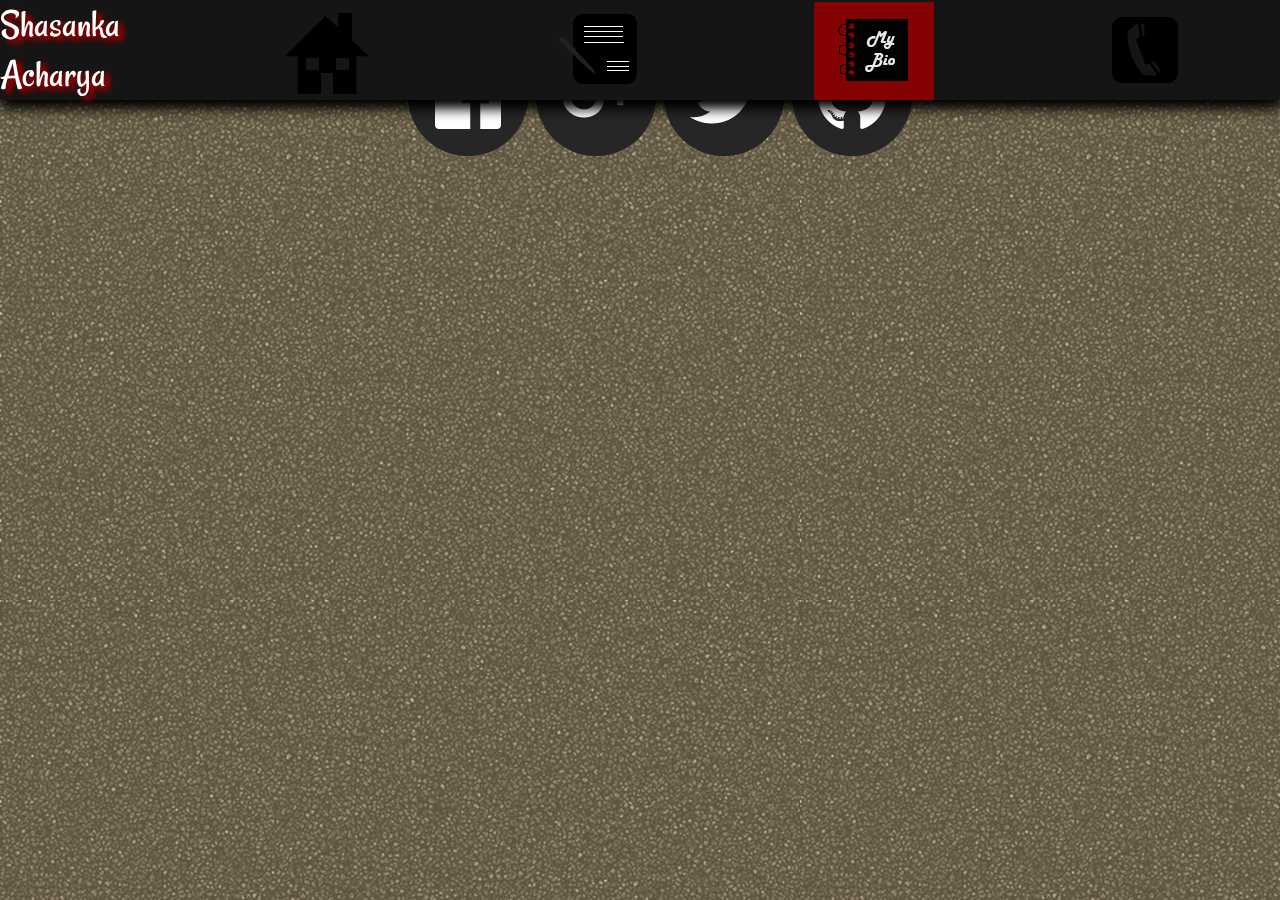
==== bio.html @ 2e4950f9 "Made many changes in the homepage and added 3 blank pages" ====
<!--  Student Name: Shasanka Acharya.
      Student Number:16418524  -->
<!DOCTYPE html>
<html>
  <head>
    <meta charset="utf-8">
    <link rel="stylesheet" type="text/css" href="css/index.css"> <!--An external css file "index.css" has been linked-->
    <link rel="stylesheet" type="text/css"
      href="https://fonts.googleapis.com/css?family=Rancho|Caveat|"> <!--This is used to link google api fonts "Rancho" and "Caveat"-->

    <title>Home Page</title>
  </head>

<!--The body structure of the web page starts from here-->
  <body>

    <!--This part is for the header of the page-->
    <header>
      <div class="name"><!--A div called "name" has been created for the logo of the page-->
      <a href="index.html">Shasanka Acharya
      </a>
    </div>
      <div class="navbar"><!--A div with a class "navbar" has been created to add a navigation bar in the web page-->
        <ul><!--The items in the navigation bar have been listed using the unorderd list tag-->
          <li><a href="index.html"><img src="images/home.png"></a></li>
          <li><a href="cv.html"><img src="images/cv.png"></a></li>
          <li><a class="navact" href="bio.html"><img src="images/bio.png"></a></li>
          <li><a href="contact.html"><img src="images/contact.png"></a></li>
        </ul>
      </div>
    </header> <!--The header part ends here-->

      
    <footer><!--This is the footer of the page-->
      <!--<div class="find">
        Find me on these sites!
      </div>-->
      <div class="social">
      <ul class="social">
        <li><a href=""><img src="images/Facebook.png"></li>
        <li><a href=""><img src="images/Google+.png"></li>
        <li><a href=""><img src="images/Twitter.png"></li>
        <li><a href=""><img src="images/Github.png"></li>
      </ul>
      </div>
    </footer>

  </body><!--The body strucutre of the web page ends here-->
</html><!--End of the html document-->
---- css/index.css ----
/**Student Name: Shasanka Acharya.
      Student Number:16418524 **/
/**The styling of the header portion of the page begins here**/
header{
  display: flex;
  flex-direction: row;
  justify-content: space-between;
  background-color: #161515;
  position:fixed;
  width: 100%;
  box-shadow: 1px 5px 14px black, 1px 5px 14px black;


}

.name a{
  text-decoration: none;
  color:white;
  transition: all 0.7s ease;
}
.name{
  background:#161515;
  font-family: 'Rancho', cursive;
  font-size: 2.5em;

}
.name:hover{
  color: #161515;
}
.name:hover a{

  text-shadow: 5px 2px 5px #920000,  5px 5px 5px #920000;

}
.navbar{
  padding:0%;
  width: 100%;
  height: auto;

}

.navbar ul{
  display: flex;
  flex-direction: row;
  justify-content:space-around;
  margin: 0;
  padding: 0;
  font-size: 0.625em;
  color: black;
  font-weight: bold;
  overflow: hidden;


}

.navbar ul li{

   list-style: none;
   height:100px; !important
   width:100px;  !important


}

.navbar ul li a{
  color: white;
  text-decoration: none;
  font-weight: bold;
  font-family: 'Rancho';
  font-size: 10.875em;
  padding: 12px 0;
  transition: all 0.38s ease;
  padding: 0px 10px;

}

.navbar li a.navact {
    background-color: #920000;
    color: white;
    opacity: 0.9;
    border: 100%;
}

.navbar li a:hover:not(.navact) {
    background-color: #920000;
}

/**The styling of the header portion of the page ends here**/

/**The body of the web page is styled below**/
body{
  margin:0;
  background-image: url("../images/web.jpg");
  height: auto;
  display: block;

}


.social{
  display: flex;
  flex-direction: row;
  justify-content: center;

}


.main{
  padding: 8% 0 0 0%;
  display: flex;
  flex-direction: row;
  justify-content: flex-start;
  height: auto;

}
.caption{
    padding: 0% 3%% 6% 40%;
    display: flex;
    flex-direction: column;
    justify-content: flex-start;

}
.hello{

  font-size: 9.375em;
  font-weight: bold;
  color: white;
  text-shadow: 3px 3px 10px black;
  font-family: 'Rancho';

}
.welcome{
  font-family: 'Caveat';
  font-size: 3.75em;
  font-weight: bold;
  color: white;
  text-shadow: 3px 3px 10px black;

  }

.more{
    background-color: #393a56;
    display:block;
    font-family: 'Rancho';
    font-size: 2.5em;
    margin: 20px;
    text-align: center;
    color: white;
    text-shadow: 7px 4px 13px black;
    box-shadow: 20px 20px 30px black;
  }
.info{
    display: flex;
    flex-direction: row;
    justify-content: space-between;


  }
.contact{
  background-color: #639a56;
  display:block;
  font-family: 'Rancho';
  font-size: 2.5em;
  margin: 20px;
  text-align: center;
  color: white;
  text-shadow: 7px 4px 13px black;
  box-shadow: 20px 20px 30px black;

}
.photo{
    padding: 2% 6% 0% 6%;
    border-radius: 50%;
    max-width: 360px;
    max-height: 360px;
    min-width: 350px;
    min-height: 350px;
    margin: 0;
}

/**The footer of the page is styled below**/
footer {
  position: inherit;
  right: 0;
  bottom: 0;
  left: 0;
  padding: 1rem;
  text-align: center;
}
footer ul li{
  list-style: none;
}
footer ul li a{
  text-decoration: none;
  display: flex;
  flex-direction: row;

}
.find{
  font-family: 'Caveat';
  font-size: 1.875em;
  background-color: pink;

}
.social{
  height: 10%;
}

/**This portion deals with making the web page responsive to different media screen sizes**/
@media (max-width:1080px) and (min-width:1001px){
  .photo{
    height:600px;
    width:800px;
    padding: 0S% 2% 6% 2%;

  }

}

@media (max-width: 1000px) and (min-width:660px){
  /**.main{
  display: flex;
  flex-direction: column;
  justify-content: flex-start;
}**/
  .photo{
    height:600px;
    width:800px;
    padding: 6% 2% 6% 2%;
    margin-top: 4%;
  }

}
@media (max-width: 659px) and (min-width:200px)
@media (max-width: 400px) and (min-width:200px){
  .photo{
    max-height:200px;
    max-width:200px;
    padding: 6% 2% 6% 2%;
    margin-top: 4%;
  }
}
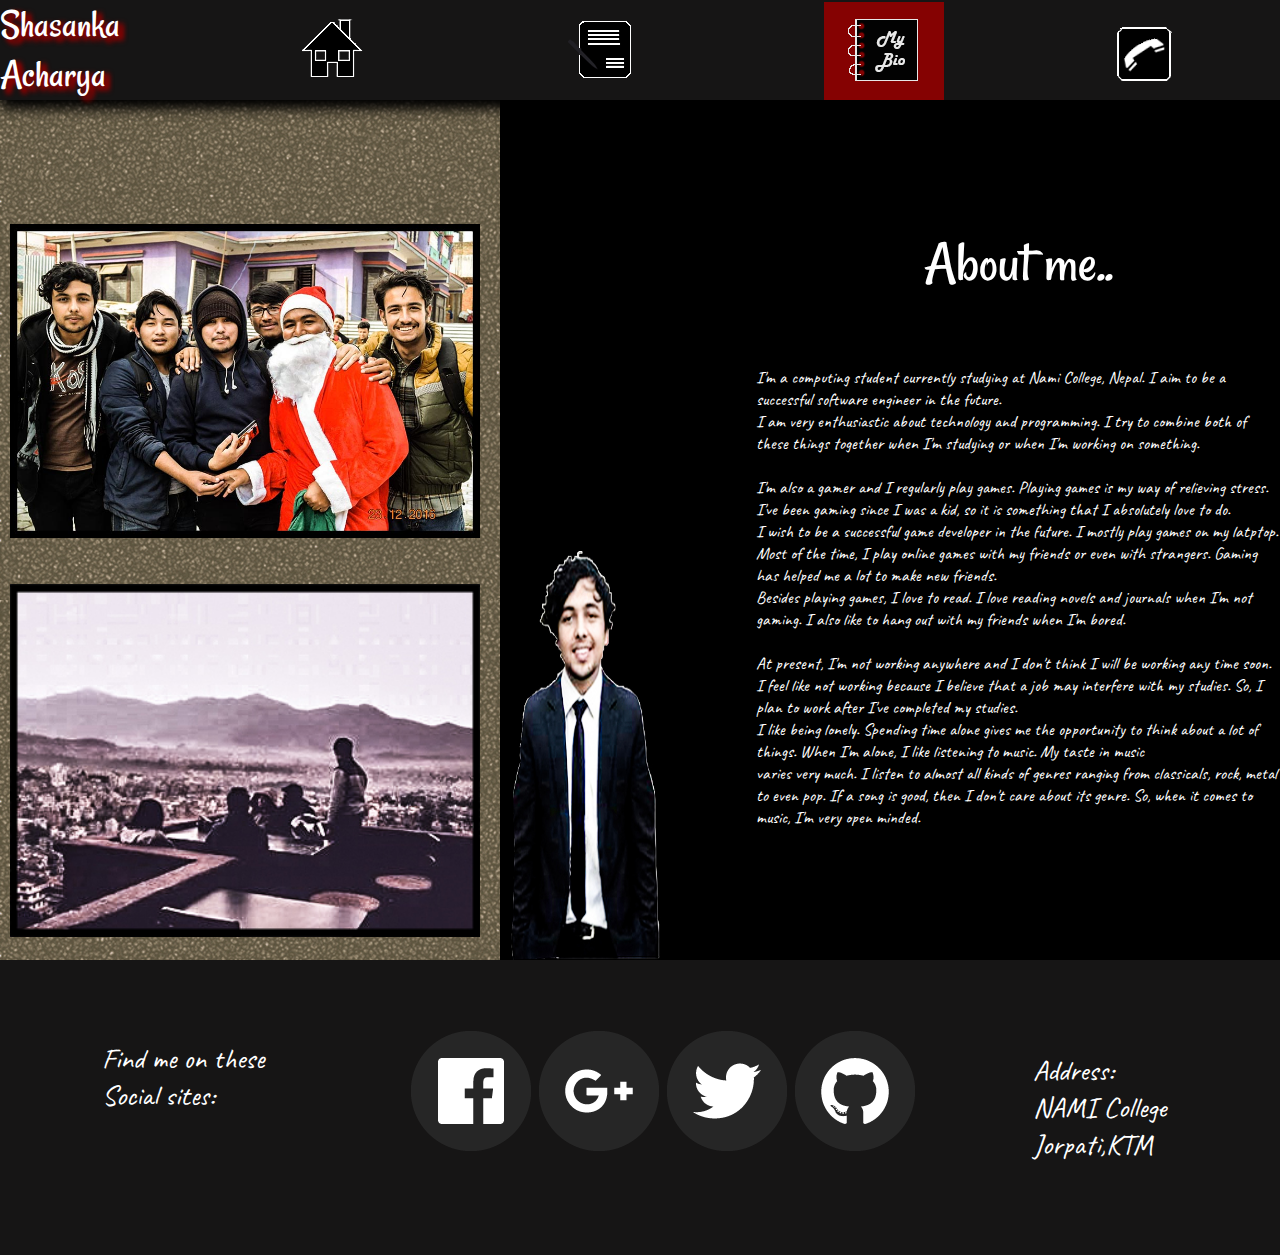
==== commit ece14eb1: "This is the complete version of all the pages" ====
--- a/bio.html
+++ b/bio.html
@@ -2,13 +2,12 @@
       Student Number:16418524  -->
 <!DOCTYPE html>
 <html>
-  <head>
+  <head><!--In the head portion, links for the external css and Google Api fonts will be written-->
     <meta charset="utf-8">
     <link rel="stylesheet" type="text/css" href="css/index.css"> <!--An external css file "index.css" has been linked-->
     <link rel="stylesheet" type="text/css"
       href="https://fonts.googleapis.com/css?family=Rancho|Caveat|"> <!--This is used to link google api fonts "Rancho" and "Caveat"-->
-
-    <title>Home Page</title>
+    <title>Bio</title><!--The title Bio has been given to the page-->
   </head>
 
 <!--The body structure of the web page starts from here-->
@@ -16,34 +15,51 @@
 
     <!--This part is for the header of the page-->
     <header>
-      <div class="name"><!--A div called "name" has been created for the logo of the page-->
+      <div class="saname"><!--A div called "saname" has been created for the logo of the page-->
       <a href="index.html">Shasanka Acharya
       </a>
     </div>
-      <div class="navbar"><!--A div with a class "navbar" has been created to add a navigation bar in the web page-->
-        <ul><!--The items in the navigation bar have been listed using the unorderd list tag-->
-          <li><a href="index.html"><img src="images/home.png"></a></li>
-          <li><a href="cv.html"><img src="images/cv.png"></a></li>
-          <li><a class="navact" href="bio.html"><img src="images/bio.png"></a></li>
-          <li><a href="contact.html"><img src="images/contact.png"></a></li>
-        </ul>
+    <div class="snavbar"><!--A div with a class "snavbar" has been created to add a navigation bar in the web page-->
+      <ul><!--The items in the navigation bar have been listed using the unorderd list tag-->
+        <li><a href="index.html"><img src="images/home.png" alt="Home" ></a></li>
+        <li><a href="cv.html"><img src="images/cv.png" alt="CV"></a></li>
+        <li><a class="snavact" href="bio.html"><img src="images/bio.png" alt="Bio"></a></li>
+        <li><a href="contact.html"><img src="images/contact.png" alt="Contact"></a></li>
+      </ul>
+    </div>
+  </header> <!--The header part ends here-->
+
+    <div class="bcont">
+      <div class="biopic">
+        <img class="bpic1" src="images/bpic1.jpg" alt="Me and my friends"><img class="bpic2" src="images/bpic2.jpg" alt="Me with my friends">
       </div>
-    </header> <!--The header part ends here-->
+      <div class="passage">
+        <div class="passagehead">
+          About me..<br>
+        </div>
+        <div class="pbody"><br><br><br>I'm a computing student currently studying  at Nami College, Nepal. I aim to be a successful software engineer in the future. <br>
+        I am very enthusiastic about technology and programming. I try to combine both of these things together when I'm studying or when I'm working on something. <br>
+        <br>I'm also a gamer and I regularly play games. Playing games is my way of relieving stress. I've been gaming since I was a kid, so it is something that I absolutely love to do.<br> I wish to be a successful game developer in the future.
+        I mostly play games on my latptop. Most of the time, I play online games with my friends or even with strangers. Gaming has helped me a lot to make new friends. <br>
+      Besides playing games, I love to read. I love reading novels and journals when I'm not gaming. I also like to hang out with my friends when I'm bored.<br>
+    <br>At present, I'm not working anywhere and I don't think I will be working any time soon. I feel like not working because I believe that a job may interfere with my studies. So, I plan to work
+  after I've completed my studies.<br>I like being lonely. Spending time alone gives me the opportunity to think about a lot of things. When I'm alone, I like listening to music. My taste in music<br>
+varies very much. I listen to almost all kinds of genres ranging from classicals, rock, metal to even pop. If a song is good, then I don't care about its genre. So, when it comes to music, I'm very open minded.<br><br><br><br><br><br><br></div>
+      </div>
+    </div>
 
-      
-    <footer><!--This is the footer of the page-->
-      <!--<div class="find">
-        Find me on these sites!
-      </div>-->
-      <div class="social">
-      <ul class="social">
-        <li><a href=""><img src="images/Facebook.png"></li>
-        <li><a href=""><img src="images/Google+.png"></li>
-        <li><a href=""><img src="images/Twitter.png"></li>
-        <li><a href=""><img src="images/Github.png"></li>
-      </ul>
-      </div>
-    </footer>
+    <footer><!--This part is for the footer of the page-->
+
+        <div class="sasocial"><p>Find me on these<br>Social sites:<!--This div called "sasocial" has been created to add links to my social sites-->
+          <ul>
+            <li><a href="https://www.facebook.com/Thefinekiller"><img src="images/Facebook.png" alt="facebook"></a></li>
+            <li><a href="https://plus.google.com/u/0/108027686479815039307"><img src="images/Google+.png" alt="google+"></a></li>
+            <li><a href="https://twitter.com/layne_sta"><img src="images/Twitter.png" alt="twitter"></a></li>
+            <li><a href="https://github.com/SawZank/"><img src="images/Github.png"alt="github"></a></li>
+          </ul>
+          <div class="socmn"><p>Address:<br>NAMI College<br>Jorpati,KTM</div>
+        </div>
+      </footer><!--The footer of the page ends here-->
 
   </body><!--The body strucutre of the web page ends here-->
 </html><!--End of the html document-->
--- a/css/index.css
+++ b/css/index.css
@@ -6,40 +6,49 @@
   flex-direction: row;
   justify-content: space-between;
   background-color: #161515;
-  position:fixed;
+  position:sticky;
   width: 100%;
   box-shadow: 1px 5px 14px black, 1px 5px 14px black;
-
-
-}
-
-.name a{
+  margin:0;
+  padding: 0;
+
+}
+.indcont{/**the styling of the header for the index page only is done here**/
+  display: flex;
+  flex-direction: row;
+  justify-content: space-between;
+  background-color: #161515;
+  position: sticky;
+  width: 100%;
+  box-shadow: 1px 5px 14px black, 1px 5px 14px black;
+}
+
+.saname a{
   text-decoration: none;
   color:white;
   transition: all 0.7s ease;
 }
-.name{
+.saname{
   background:#161515;
   font-family: 'Rancho', cursive;
   font-size: 2.5em;
 
 }
-.name:hover{
+.saname:hover{
   color: #161515;
 }
-.name:hover a{
+.saname:hover a{
 
   text-shadow: 5px 2px 5px #920000,  5px 5px 5px #920000;
 
 }
-.navbar{
+.snavbar{
   padding:0%;
   width: 100%;
   height: auto;
-
-}
-
-.navbar ul{
+}
+
+.snavbar ul{
   display: flex;
   flex-direction: row;
   justify-content:space-around;
@@ -49,194 +58,814 @@
   color: black;
   font-weight: bold;
   overflow: hidden;
-
-
-}
-
-.navbar ul li{
-
+}
+
+.snavbar ul li{
    list-style: none;
-   height:100px; !important
-   width:100px;  !important
-
-
-}
-
-.navbar ul li a{
+   height:100px;
+   width:100px;
+}
+
+.snavbar ul li a{
   color: white;
   text-decoration: none;
   font-weight: bold;
   font-family: 'Rancho';
   font-size: 10.875em;
-  padding: 12px 0;
   transition: all 0.38s ease;
   padding: 0px 10px;
-
-}
-
-.navbar li a.navact {
-    background-color: #920000;
-    color: white;
-    opacity: 0.9;
-    border: 100%;
-}
-
-.navbar li a:hover:not(.navact) {
-    background-color: #920000;
+}
+
+.snavbar li a.snavact {
+  background-color: #920000;
+  color: white;
+  opacity: 0.9;
+  border: 100%;
+}
+
+.snavbar li a:hover:not(.snavact) {
+  background-color: #920000;
 }
 
 /**The styling of the header portion of the page ends here**/
 
 /**The body of the web page is styled below**/
 body{
-  margin:0;
+  box-sizing: border-box;
+  margin: 0;
+  padding: 0;
   background-image: url("../images/web.jpg");
   height: auto;
   display: block;
-
-}
-
-
-.social{
-  display: flex;
-  flex-direction: row;
-  justify-content: center;
-
-}
-
-
-.main{
-  padding: 8% 0 0 0%;
-  display: flex;
-  flex-direction: row;
-  justify-content: flex-start;
-  height: auto;
-
-}
-.caption{
-    padding: 0% 3%% 6% 40%;
-    display: flex;
-    flex-direction: column;
-    justify-content: flex-start;
-
-}
-.hello{
-
-  font-size: 9.375em;
-  font-weight: bold;
-  color: white;
-  text-shadow: 3px 3px 10px black;
-  font-family: 'Rancho';
-
-}
-.welcome{
-  font-family: 'Caveat';
-  font-size: 3.75em;
-  font-weight: bold;
-  color: white;
-  text-shadow: 3px 3px 10px black;
-
-  }
-
-.more{
-    background-color: #393a56;
+  width:100%;
+
+}
+/**This portion is for the body of the home/index page**/
+  .samain{
+      padding: 2% 0 0 0%;
+      display: flex;
+      flex-direction: row;
+      justify-content: flex-start;
+      margin-bottom: 5%;
+      height: 100%;
+    }
+  .caption{
+      padding: 6% 0 6% 0%;
+      display: flex;
+      flex-direction: column;
+      justify-content: flex-start;
+      margin: 0;
+  }
+  .hihello{
+      font-size: 9.375em;
+      font-weight: bold;
+      color: white;
+      text-shadow: 8px 6px 8px black;
+      font-family: 'Rancho';
+      margin-left: 50px;
+  }
+
+  .sawelc{
+      font-family: 'Caveat';
+      font-size: 3.75em;
+      font-weight: bold;
+      color: white;
+      text-shadow: 5px 3px 4px black;
+
+  }
+
+  .info{
+      display: flex;
+      flex-direction: row;
+      justify-content: space-around;
+      height: auto;
+      text-align: center;
+  }
+
+  .wmore{
+      background-color: #393a56;
+      display:block;
+      font-family: 'Rancho';
+      font-size: 2.5em;
+
+      text-align: center;
+      color: white;
+      text-shadow: 7px 4px 13px black;
+      box-shadow: 20px 20px 30px black;
+      text-align: center;
+      height: auto;
+      margin:2%;
+
+  }
+
+  .wview{
+    background-color: #639a56;
     display:block;
     font-family: 'Rancho';
     font-size: 2.5em;
-    margin: 20px;
+    heigh:auto;
     text-align: center;
     color: white;
     text-shadow: 7px 4px 13px black;
     box-shadow: 20px 20px 30px black;
-  }
-.info{
+    padding:8px;
+    margin: 2%;
+  }
+
+  .saphoto{
+
+    margin-right:6%;
+    margin-left: 2%;
+    margin-top:3%;
+    overflow: hidden;
+
+    transition: all 0.45s;
+    min-width: 365px;
+  }
+  .saphoto img{
+    max-width: 100%;
+    margin-right: 20px;
+    width: 360px;
+    height: 360px;
+    border: 2px solid black;
+    border-radius: 50%;
+    max-width: 360px;
+    max-height: 360px;
+
+  }
+  .saphoto:hover{
+    transform: scale(1.08);
+  }
+/**The styling section of the home/index page ends here**/
+
+/**The styling of the Contact page begins here**/
+  form{
+    height: auto;
+    margin:0 auto;
+    padding:15%;
+    font-family: 'Catamaran';
+    font-size: 1.6em;
+  }
+  legend{
+    font-family:tahoma;
+    color: #f7fbf2;
+    padding:10px;
+  }
+  fieldset{
+    border: 4px solid;
+    border-radius: 25px;
+    background: #f7fbf2;
+    width: 100%;
+  }
+  label{
+    font-family:'Catamaran';
+  }
+  .inname{
+    height:30px;
+    width: 50%;
+  }
+  .formcont{
+    text-align: center;
+    margin: 0 auto;
+  }
+
+/**The styling of the contact page ends here.**/
+
+/**The styling of the CV page begins here**/
+  .cvcont{
+      height: auto;
+      display: flex;
+      flex-direction: column;
+      justify-content: space-between;
+
+
+  }
+  .cvhead{
+    padding-top:10%;
+    padding-left: 2%;
+    font-size: 1.2em;
+    color: white;
+    text-align: left;
+    text-shadow: 4px 4px 4px black;
+    font-family: 'Rancho';
+
+
+  }
+  .cvedu ul p{
+    color:white;
+    font-size: 1.1em;
+    text-shadow: 4px 4px 4px black;
+    font-weight: bold;
+    font-family: 'Catamaran';
+  }
+
+  .cvedu ul li{
+  text-shadow: 4px 4px 4px black;
+  color:white;
+  font-family: 'Catamaran';
+  }
+
+  .sacoursework ul p{
+    text-shadow: 4px 4px 4px black;
+    color:white;
+    font-weight: bold;
+    font-family: 'Catamaran';
+
+  }.sacoursework ul li{
+    text-shadow: 4px 4px 4px black;
+    color:white;
+    font-family: 'Catamaran';
+  }
+
+  .cvskills ul p{
+    text-shadow: 4px 4px 4px black;
+    color:white;
+    font-weight: bold;
+    font-family: 'Catamaran';
+  }
+
+  .cvskills ul li{
+    text-shadow: 4px 4px 4px black;
+    color:white;
+    font-family: 'Catamaran';
+  }
+  /**The styling of the CV portion of the page ends here**/
+
+  /**The styling of the Bio page begins here**/
+  .bcont{
     display: flex;
     flex-direction: row;
     justify-content: space-between;
 
-
-  }
-.contact{
-  background-color: #639a56;
-  display:block;
-  font-family: 'Rancho';
-  font-size: 2.5em;
-  margin: 20px;
-  text-align: center;
-  color: white;
-  text-shadow: 7px 4px 13px black;
-  box-shadow: 20px 20px 30px black;
-
-}
-.photo{
-    padding: 2% 6% 0% 6%;
-    border-radius: 50%;
-    max-width: 360px;
-    max-height: 360px;
-    min-width: 350px;
-    min-height: 350px;
+  }
+  .passage{
+    display: block;
+    background-image: url("../images/aboutback.jpg");
+    padding:10% 0 0 20%;
+    border-color: black;
+    color:white;
+    background-repeat: round;
+    font-size: 0.9em;
+    width: auto;
+
+  }
+
+  .passagehead{
+    font-size: 4em;
+    text-align: center;
+    font-family: 'Rancho';
+    color:white;
+  }
+  .pbody{
+    font-family: 'Caveat';
+    font-size: 1.2em;
+  }
+  .bpic1{
+    max-width: 500px;
+    max-height: 400px;
+    padding:10% 4% 0 2%;
     margin: 0;
-}
+  }
+
+  .bpic2{
+    max-width: 500px;
+    max-height: 400px;
+    padding:0 4% 0 2%;
+  }
+
+  .biopic{
+    display: flex;
+    flex-direction: column;
+    justify-content: space-around;
+    margin:0;
+    margin-top: 4%;
+    width: 80%;
+  }
+  /**The styling of the Bio page ends here.**/
+
+/**The styling of the body portion of the pages ends here**/
+
 
 /**The footer of the page is styled below**/
 footer {
-  position: inherit;
-  right: 0;
-  bottom: 0;
-  left: 0;
-  padding: 1rem;
-  text-align: center;
+  position:sticky;
+  height:auto;
+  background-color: #161515;
+  margin:auto;
+  width: 100%;
+}
+footer p{
+  color:white;
+  font-family: 'caveat';
+
 }
 footer ul li{
   list-style: none;
+
 }
 footer ul li a{
   text-decoration: none;
   display: flex;
   flex-direction: row;
 
-}
-.find{
-  font-family: 'Caveat';
-  font-size: 1.875em;
-  background-color: pink;
-
-}
-.social{
+
+}
+.sasocial p{
+  font-size:1.8em;
+}
+
+.sasocial ul{
+  display: flex;
+  flex-direction: row;
   height: 10%;
-}
+  justify-content: center;
+
+}
+.socmn{
+  color:white;
+  font-family:'caveat';
+  padding:1%;
+
+}
+.sasocial{
+  display: flex;
+  flex-direction: row;
+  justify-content:space-around;
+  padding:4%;
+
+
+}
+
+/**The styling of the footer portion ends here**/
 
 /**This portion deals with making the web page responsive to different media screen sizes**/
-@media (max-width:1080px) and (min-width:1001px){
-  .photo{
-    height:600px;
-    width:800px;
-    padding: 0S% 2% 6% 2%;
-
-  }
-
-}
-
-@media (max-width: 1000px) and (min-width:660px){
-  /**.main{
+@media all and (max-width:1200px){
+  .passage{
+    padding-top: 10%;
+    background-repeat: round;
+    font-size: 0.9em;
+    width:60%;
+    margin:0 auto;
+  }
+
+  .passagehead{
+    font-size: 3em;
+    margin-top: 15px;
+  }
+  .pbody{
+    font-size: 1em;
+  }
+  .bcont{
+    flex-direction: column;
+    text-align: center;
+  }
+.biopic{
+  flex-direction: row;
+  margin:10% auto 0 auto;
+}
+  .bpic1{
+    max-width: 300px;
+    max-height: 200px;
+    padding:10% 4% 2% 2%;
+    margin: 0;
+  }
+
+  .bpic2{
+    max-width: 300px;
+    max-height: 200px;
+    padding:10% 4% 2% 2%;
+  }
+  }
+@media all and (max-width:891px){
+  .sasocial{
+    text-align: center;
+  }
+  .sasocial p{
+    font-size: 1.1em;
+    margin:0;
+    padding:0;
+    width: 100%;
+  }
+  footer img{
+    max-width: 120px;
+    max-height:120px;
+    margin:0 auto;
+  }
+}
+@media all and (max-width:810px){
+  .samain{
+    display: flex;
+    flex-direction: column;
+    justify-content: space-around;
+    text-align:center;
+    padding: 8% 0% 3% 5%;
+    margin-bottom: 25%;
+
+  }
+  .cvcont{
+    padding-top:10%;
+  }
+  .hihello, .sawelc{
+  margin:0;
+  }
+  .saphoto{
+    margin-left: auto;
+    margin-right: auto;
+  }
+
+  .sasocial{
+    justify-content: space-around;
+  }
+
+
+}
+@media all and (max-width:768px){
+  .samain{
+    padding: 8% 0% 0 0%;
+    margin-bottom: 25%;
+  }
+
+  .hihello{
+    font-size: 8em;
+  }
+  .sawelc{
+    font-size: 3em;
+  }
+
+  .wmore{
+    height: auto;
+    overflow: hidden;
+  }
+
+  .sasocial{
+    margin: 0 auto;
+  }
+  input{
+    font-size: 0.45em;
+  }
+}
+@media all and (max-width:664px){
+.sasocial img{
+  max-width: 100px;
+  max-height: 100px;
+}
+.indcont{
+  height: auto;
+
+}
+.passage{
+  padding-top: 10%;
+  background-repeat: no-repeat;
+  font-size: 0.9em;
+  margin:0 auto;
+}
+
+.passagehead{
+  font-size: 3em;
+  margin-top: 15px;
+}
+.pbody{
+  font-size: 0.7em;
+}
+.bcont{
+  margin:0;
+  padding:10%;
+  height:100%;
+
+}
+.biopic{
+display: none;
+margin:0;
+padding:0
+
+}
+.passage{
+  padding: 0;
+  padding-top: 60%;
+  padding-bottom: 40%;
+  width:100%;
+  margin:0 auto;
+  background-image: none;
+  background-color: black;
+}
+.pbody{
+  font-size: 1em;
+}
+.phead{
+  margin
+}
+
+}
+
+@media all and (max-width:572px){
+.saphoto img{
+max-width: 300px;
+max-height: 300px;
+margin: 0 auto;
+}
+.sasocial img{
+  max-width: 60px;
+  max-height: 60px;
+}
+footer p{
+  font-size: 0.7em;
+}
+
+label{
+  font-size: 0.6em;
+}
+.snavbar ul li{
+height:auto;
+}
+
+.snavbar ul li a{
+  font-size: 6em;
+
+  padding:0;
+}
+.snavbar img{
+  max-width: 40px;
+  max-height: 40px;
+
+}
+.saname{
+  font-size: 1.7em;
+  margin-left: 0;
+  padding:0;
+}
+.formcont{
+  margin:0 auto;
+  padding:30%  4%;
+
+}
+legend{
+  font-size: 0.7em;
+}
+.inname{
+  width: 50%;
+}
+
+.incomment{
+  width: 50%;
+}
+.bcont{
+  padding-top: 10%;
+
+}
+@media all and (max-width:465px){
+.saphoto{
+  padding:0;
+  margin:0;
+  min-width: 205px;
+
+}
+.saphoto img{
+  max-width: 200px;
+  max-height: 200px;
+
+}
+.saphoto:hover{
+transform: none;
+}
+
+.sasocial p{
+font-size: 1em;
+}
+.sasocial img{
+  max-width: 50px;
+  max-height: 50px;
+}
+
+.indcont{
+  overflow: hidden;
+  margin: 0;
+  padding: 0;
+}
+header{
+  overflow: hidden;
+  margin: 0;
+  padding: 0;
+}
+.snavbar ul li{
+justify-content: space-around;
+}
+  .snavbar ul li a{
+    font-size: 6.5em;
+    padding:0;
+  }
+  .samain{
+    max-width:100%;
+    overflow: 0;
+    text-align: center;
+
+  }
+  .snavbar img{
+    max-width: 40px;
+    max-height: 40px;
+
+  }
+  .snavbar{
+    padding:0;
+    margin:0;
+  }
+  .saname{
+    font-size: 1.2em;
+    margin-left: 0;
+    padding-right:1%;
+  }
+  .caption{
+    margin:0;
+    padding:0;
+    text-align: inherit;
+  }
+  .hihello{
+    font-size: 7.8em;
+    padding: 0;
+    margin: 0;
+  }
+  .info{
+    text-align: center;
+    padding:0;
+    margin:0;
+    flex-direction: column;
+    justify-content: center;
+    width: 100%;
+  }
+  .wmore{
+    font-size: 1.2em;
+    height: auto;
+    margin:auto;
+    margin-bottom: 3%;
+    width: auto;
+    text-align: center;
+    padding: 1%;
+  }
+  .wview{
+    font-size: 1.2em;
+    height: auto;
+    margin:auto;
+    width: auto;
+    text-align: center;
+    padding: 2%;
+  }
+  .biopic{
+    margin:0 auto;
+    padding-top:8%;
+    max-width: 500px;
+  }
+  .bpic1{
+    max-width:240px;
+    max-height: 120px;
+  }
+
+  .bpic2{
+    max-width:240px;
+    max-height: 120px;
+  }
+}
+@media all and (max-width:390px){
+  .sasocial img{
+    max-width: 45px;
+    max-height: 45px;
+  }
+  .sasocial p{
+    font-size:0.8em;
+  }
+  .saphoto img{
+    max-width: 140px;
+    max-height: 140px;
+    margin:0;
+    padding:0;
+  }
+  .saphoto{
+    min-width:150px;
+    padding: 0;
+    margin-top: auto;
+    margin-bottom: 0;
+
+    margin-left: auto;
+    margin-right: auto;
+    overflow: hidden;
+  }
+.indcont{
   display: flex;
   flex-direction: column;
-  justify-content: flex-start;
-}**/
-  .photo{
-    height:600px;
-    width:800px;
-    padding: 6% 2% 6% 2%;
-    margin-top: 4%;
-  }
-
-}
-@media (max-width: 659px) and (min-width:200px)
-@media (max-width: 400px) and (min-width:200px){
-  .photo{
-    max-height:200px;
-    max-width:200px;
-    padding: 6% 2% 6% 2%;
-    margin-top: 4%;
-  }
-}
+
+}
+.biopic{
+  margin:0 auto;
+  padding-top:70%;
+}
+.bpic1{
+  max-width:240px;
+  max-height: 120px;
+}
+
+.bpic2{
+  max-width:240px;
+  max-height: 120px;
+}
+header{
+  display: flex;
+  flex-direction: column;
+
+}
+.snavbar ul{
+  display: flex;
+  flex-direction: column;
+
+}
+.snavbar ul li{
+  display: flex;
+  flex-direction: column;
+
+  font-size: 0.2em;
+  width: 100%;
+}
+.snavbar li a.snavact {
+  min-width:100%;
+}
+
+  .samain{
+    justify-content: flex-end;
+  }
+  .caption{
+    margin-bottom: 10px;;
+    padding:0;
+  }
+  .snavbar img{
+    max-height: 60px;
+    max-width: 60px;
+  }
+  .saname{
+    font-size: 1.2em;
+  }
+
+  .sawelc{
+    font-size: 2.4em;
+  }
+  .hihello{
+    font-size: 6em;
+    margin:0;
+    padding:0;
+  }
+  .formcont{
+    margin:0 auto;
+    padding:90% 10% 0 0;
+    text-align: left;
+
+  }
+  legend{
+    font-size: 0.5em;
+  }
+  .sasocial{
+    display: flex;
+    flex-direction: column;
+
+  }
+  .cvcont{
+    padding-top:80%;
+  }
+
+}
+@media all and (max-width:322px){
+  .cvcont{
+    padding-top:100%;
+    font-size:0.9em;
+  }
+  .snavbar img{
+    max-width: 50px;
+    max-height: 50px;
+
+  }
+
+}
+}
+@media all and (max-width:275px){
+  .cvcont{
+    padding-top:100%;
+    font-size:0.5em;
+ }
+ .snavbar img{
+   max-width: 25px;
+   max-height: 25px;
+
+ }
+
+}
+@media all and (max-width:240px){
+  .saphoto {
+    min-height: 130px;
+    min-width: 130px;
+  }
+  .saphoto img{
+    max-height: 110px;
+    max-width: 110px;
+  }
+  .sasocial ul{
+    display: flex;
+    flex-direction: column;
+    margin:0 auto;
+
+  }
+}
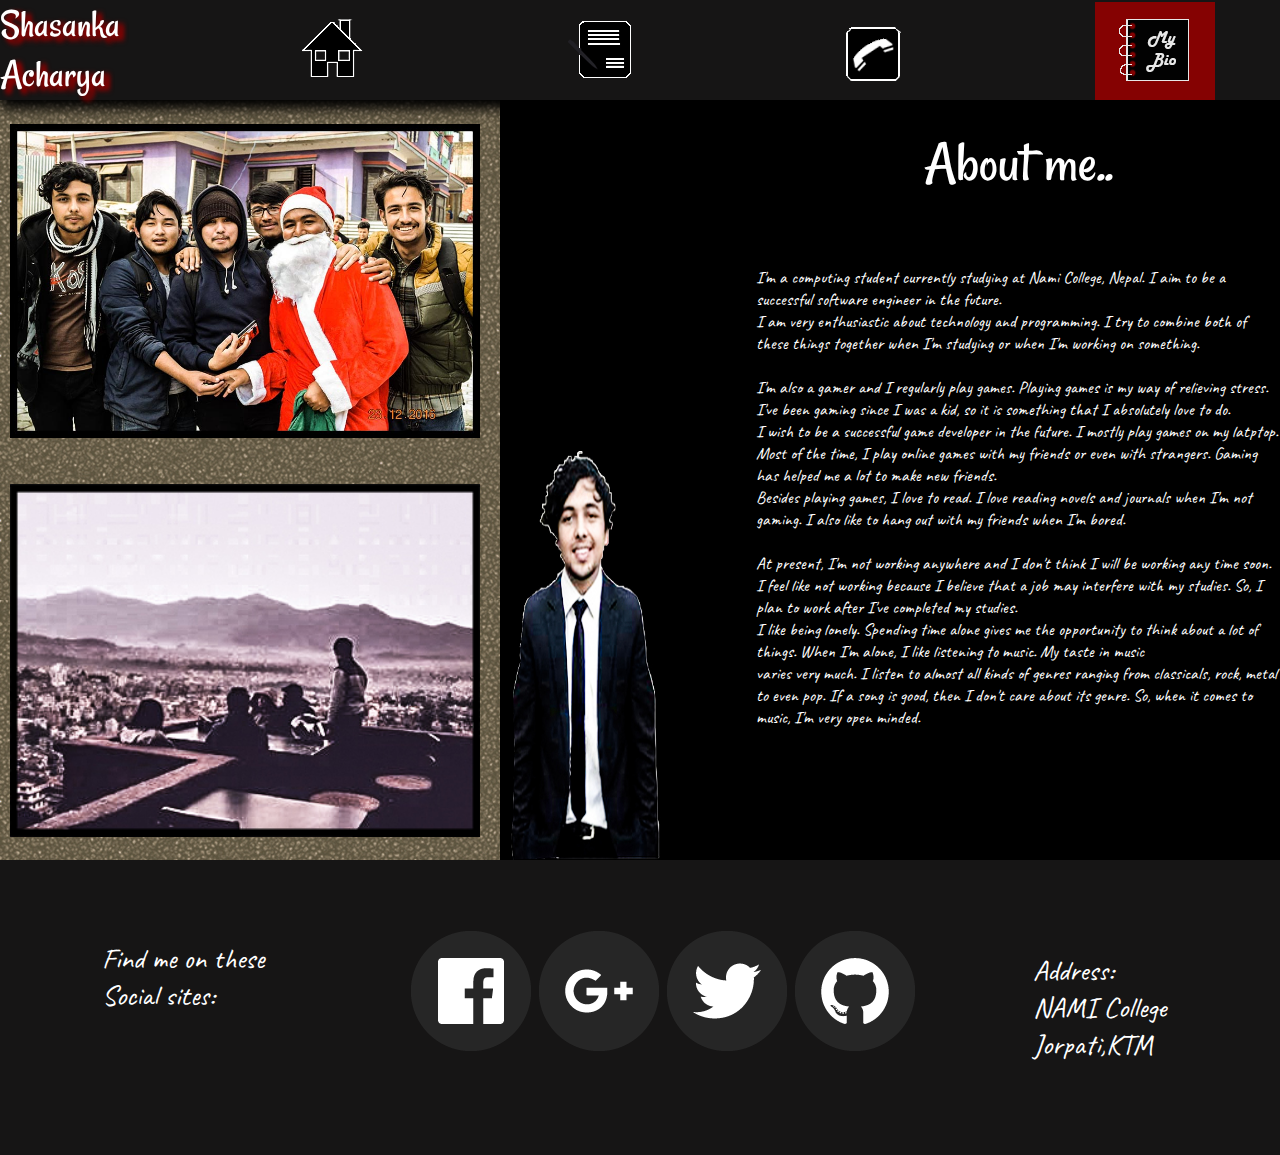
==== commit 537833ce: "Successfully validated all the html and css files using w3 validator" ====
--- a/bio.html
+++ b/bio.html
@@ -1,12 +1,12 @@
 <!--  Student Name: Shasanka Acharya.
       Student Number:16418524  -->
 <!DOCTYPE html>
-<html>
+<html lang="en">
   <head><!--In the head portion, links for the external css and Google Api fonts will be written-->
     <meta charset="utf-8">
     <link rel="stylesheet" type="text/css" href="css/index.css"> <!--An external css file "index.css" has been linked-->
     <link rel="stylesheet" type="text/css"
-      href="https://fonts.googleapis.com/css?family=Rancho|Caveat|"> <!--This is used to link google api fonts "Rancho" and "Caveat"-->
+      href="https://fonts.googleapis.com/css?family=Rancho%7CCaveat%7C"> <!--This is used to link google api fonts "Rancho" and "Caveat"-->
     <title>Bio</title><!--The title Bio has been given to the page-->
   </head>
 
@@ -23,8 +23,8 @@
       <ul><!--The items in the navigation bar have been listed using the unorderd list tag-->
         <li><a href="index.html"><img src="images/home.png" alt="Home" ></a></li>
         <li><a href="cv.html"><img src="images/cv.png" alt="CV"></a></li>
+        <li><a href="contact.html"><img src="images/contact.png" alt="Contact"></a></li>
         <li><a class="snavact" href="bio.html"><img src="images/bio.png" alt="Bio"></a></li>
-        <li><a href="contact.html"><img src="images/contact.png" alt="Contact"></a></li>
       </ul>
     </div>
   </header> <!--The header part ends here-->
@@ -55,7 +55,7 @@
             <li><a href="https://www.facebook.com/Thefinekiller"><img src="images/Facebook.png" alt="facebook"></a></li>
             <li><a href="https://plus.google.com/u/0/108027686479815039307"><img src="images/Google+.png" alt="google+"></a></li>
             <li><a href="https://twitter.com/layne_sta"><img src="images/Twitter.png" alt="twitter"></a></li>
-            <li><a href="https://github.com/SawZank/"><img src="images/Github.png"alt="github"></a></li>
+            <li><a href="https://github.com/SawZank/"><img src="images/Github.png" alt="github"></a></li>
           </ul>
           <div class="socmn"><p>Address:<br>NAMI College<br>Jorpati,KTM</div>
         </div>
--- a/css/index.css
+++ b/css/index.css
@@ -6,11 +6,11 @@
   flex-direction: row;
   justify-content: space-between;
   background-color: #161515;
-  position:sticky;
   width: 100%;
   box-shadow: 1px 5px 14px black, 1px 5px 14px black;
   margin:0;
   padding: 0;
+  position: fixed;
 
 }
 .indcont{/**the styling of the header for the index page only is done here**/
@@ -18,11 +18,12 @@
   flex-direction: row;
   justify-content: space-between;
   background-color: #161515;
-  position: sticky;
+  position: inherit;
   width: 100%;
   box-shadow: 1px 5px 14px black, 1px 5px 14px black;
 }
 
+/**Name/log in the nav bar is styled here**/
 .saname a{
   text-decoration: none;
   color:white;
@@ -42,6 +43,7 @@
   text-shadow: 5px 2px 5px #920000,  5px 5px 5px #920000;
 
 }
+/**The icons in the nav bar is styled here**/
 .snavbar{
   padding:0%;
   width: 100%;
@@ -80,7 +82,6 @@
   background-color: #920000;
   color: white;
   opacity: 0.9;
-  border: 100%;
 }
 
 .snavbar li a:hover:not(.snavact) {
@@ -163,7 +164,6 @@
     display:block;
     font-family: 'Rancho';
     font-size: 2.5em;
-    heigh:auto;
     text-align: center;
     color: white;
     text-shadow: 7px 4px 13px black;
@@ -233,10 +233,10 @@
 
 /**The styling of the CV page begins here**/
   .cvcont{
-      height: auto;
-      display: flex;
-      flex-direction: column;
-      justify-content: space-between;
+    height: auto;
+    display: flex;
+    flex-direction: column;
+    justify-content: space-between;
 
 
   }
@@ -251,12 +251,13 @@
 
 
   }
-  .cvedu ul p{
+  .cvedu p{
     color:white;
     font-size: 1.1em;
     text-shadow: 4px 4px 4px black;
     font-weight: bold;
     font-family: 'Catamaran';
+    padding-left: 2%;
   }
 
   .cvedu ul li{
@@ -265,11 +266,12 @@
   font-family: 'Catamaran';
   }
 
-  .sacoursework ul p{
+  .sacoursework p{
     text-shadow: 4px 4px 4px black;
     color:white;
     font-weight: bold;
     font-family: 'Catamaran';
+    padding-left: 2%;
 
   }.sacoursework ul li{
     text-shadow: 4px 4px 4px black;
@@ -277,11 +279,12 @@
     font-family: 'Catamaran';
   }
 
-  .cvskills ul p{
+  .cvskills p{
     text-shadow: 4px 4px 4px black;
     color:white;
     font-weight: bold;
     font-family: 'Catamaran';
+    padding-left: 2%;
   }
 
   .cvskills ul li{
@@ -302,7 +305,6 @@
     display: block;
     background-image: url("../images/aboutback.jpg");
     padding:10% 0 0 20%;
-    border-color: black;
     color:white;
     background-repeat: round;
     font-size: 0.9em;
@@ -348,7 +350,6 @@
 
 /**The footer of the page is styled below**/
 footer {
-  position:sticky;
   height:auto;
   background-color: #161515;
   margin:auto;
@@ -400,6 +401,7 @@
 
 /**This portion deals with making the web page responsive to different media screen sizes**/
 @media all and (max-width:1200px){
+  /**The Bio page is being made responsive here for screens with max width:1200px**/
   .passage{
     padding-top: 10%;
     background-repeat: round;
@@ -412,17 +414,21 @@
     font-size: 3em;
     margin-top: 15px;
   }
+
   .pbody{
     font-size: 1em;
   }
+
   .bcont{
     flex-direction: column;
     text-align: center;
   }
-.biopic{
+
+  .biopic{
   flex-direction: row;
   margin:10% auto 0 auto;
-}
+  }
+
   .bpic1{
     max-width: 300px;
     max-height: 200px;
@@ -435,8 +441,10 @@
     max-height: 200px;
     padding:10% 4% 2% 2%;
   }
-  }
+}
+
 @media all and (max-width:891px){
+  /**The parts of footer are being made responsive here for width:891px**/
   .sasocial{
     text-align: center;
   }
@@ -453,7 +461,8 @@
   }
 }
 @media all and (max-width:810px){
-  .samain{
+
+  .samain{/**This is the main div of the index page It is being made responsive for 810px width.**/
     display: flex;
     flex-direction: column;
     justify-content: space-around;
@@ -462,18 +471,22 @@
     margin-bottom: 25%;
 
   }
-  .cvcont{
-    padding-top:10%;
-  }
+
   .hihello, .sawelc{
   margin:0;
   }
   .saphoto{
     margin-left: auto;
     margin-right: auto;
-  }
-
-  .sasocial{
+  }/**The styling of main div ends here for 810px width.**/
+
+  .cvcont{/**This is the div for the CV page**/
+    padding-top:10%;
+  }
+
+
+
+  .sasocial{/**This is the div for the footer**/
     justify-content: space-around;
   }
 
@@ -500,162 +513,154 @@
   .sasocial{
     margin: 0 auto;
   }
-  input{
+  input{/**The input of the form from contact page is being styled here**/
     font-size: 0.45em;
   }
 }
 @media all and (max-width:664px){
-.sasocial img{
-  max-width: 100px;
-  max-height: 100px;
-}
-.indcont{
-  height: auto;
-
-}
-.passage{
-  padding-top: 10%;
-  background-repeat: no-repeat;
-  font-size: 0.9em;
-  margin:0 auto;
-}
-
-.passagehead{
-  font-size: 3em;
-  margin-top: 15px;
-}
-.pbody{
-  font-size: 0.7em;
-}
-.bcont{
-  margin:0;
-  padding:10%;
-  height:100%;
-
-}
-.biopic{
-display: none;
-margin:0;
-padding:0
-
-}
-.passage{
-  padding: 0;
-  padding-top: 60%;
-  padding-bottom: 40%;
-  width:100%;
-  margin:0 auto;
-  background-image: none;
-  background-color: black;
-}
-.pbody{
-  font-size: 1em;
-}
-.phead{
-  margin
-}
-
-}
-
-@media all and (max-width:572px){
-.saphoto img{
-max-width: 300px;
-max-height: 300px;
-margin: 0 auto;
-}
-.sasocial img{
-  max-width: 60px;
-  max-height: 60px;
-}
-footer p{
-  font-size: 0.7em;
-}
-
-label{
-  font-size: 0.6em;
-}
-.snavbar ul li{
-height:auto;
-}
-
-.snavbar ul li a{
-  font-size: 6em;
-
-  padding:0;
-}
-.snavbar img{
-  max-width: 40px;
-  max-height: 40px;
-
-}
-.saname{
-  font-size: 1.7em;
-  margin-left: 0;
-  padding:0;
-}
-.formcont{
-  margin:0 auto;
-  padding:30%  4%;
-
-}
-legend{
-  font-size: 0.7em;
-}
-.inname{
-  width: 50%;
-}
-
-.incomment{
-  width: 50%;
-}
-.bcont{
-  padding-top: 10%;
-
-}
-@media all and (max-width:465px){
-.saphoto{
-  padding:0;
-  margin:0;
-  min-width: 205px;
-
-}
-.saphoto img{
-  max-width: 200px;
-  max-height: 200px;
-
-}
-.saphoto:hover{
-transform: none;
-}
-
-.sasocial p{
-font-size: 1em;
-}
-.sasocial img{
-  max-width: 50px;
-  max-height: 50px;
-}
-
-.indcont{
-  overflow: hidden;
-  margin: 0;
-  padding: 0;
-}
-header{
-  overflow: hidden;
-  margin: 0;
-  padding: 0;
-}
-.snavbar ul li{
-justify-content: space-around;
-}
+  .sasocial img{/**This is for the socialicons in the footer**/
+    max-width: 100px;
+    max-height: 100px;
+  }
+
+  .indcont{/**this is the div for index's navigation bar**/
+    height: auto;
+  }
+  /**The bio page is made responsive here or max-width:664px**/
+  .passagehead{
+    font-size: 3em;
+    margin-top: 15px;
+  }
+
+  .pbody{
+    font-size: 0.7em;
+  }
+  .bcont{
+    margin:0;
+    padding:10%;
+    height:100%;
+   }
+  .biopic{
+    display: none;
+    margin:0;
+  padding:0
+
+  }
+
+  .passage{
+    padding: 0;
+    padding-top: 60%;
+    padding-bottom: 40%;
+    width:100%;
+    margin:0 auto;
+    background-image: none;
+    background-color: black;
+    background-repeat: no-repeat;
+    font-size: 0.9em;
+    padding-top: 10%;
+  }
+  .pbody{
+    font-size: 1em;
+  }/**The styling for bio page ends here for the width:664px**/
+
+}
+
+@media all and (max-width:572px){/**The page is made responsive for screens with max-width 572px in this secion**/
+  .saphoto img{
+    max-width: 300px;
+    max-height: 300px;
+    margin: 0 auto;
+  }
+  .sasocial img{
+    max-width: 60px;
+    max-height: 60px;
+  }
+  footer p{
+    font-size: 0.7em;
+  }
+
+  label{
+    font-size: 0.6em;
+  }
+  .snavbar ul li{
+    height:auto;
+  }
+
+  .snavbar ul li a{
+    font-size: 6em;
+    padding:0;
+  }
+  .snavbar img{
+    max-width: 40px;
+    max-height: 40px;
+  }
+
+  .saname{
+    font-size: 1.7em;
+    margin-left: 0;
+    padding:0;
+  }
+  .formcont{
+    margin:0 auto;
+    padding:30%  4%;
+
+  }
+  legend{
+    font-size: 0.7em;
+  }
+  .inname{
+    width: 50%;
+  }
+
+  .incomment{
+    width: 50%;
+  }
+  .bcont{
+    padding-top: 10%;
+
+ }
+}
+ /**The page is made responsive for screens with max-width 465px in this secion**/
+@media all and (max-width:463px){
+ .saphoto{
+    padding:0;
+    margin:0;
+    min-width: 205px;
+
+  }
+  .saphoto img{
+    max-width: 200px;
+    max-height: 200px;
+  }
+
+  .saphoto:hover{
+    transform: none;
+  }
+
+  .sasocial p{
+    font-size: 1em;
+  }
+
+  .sasocial img{
+    max-width: 50px;
+    max-height: 50px;
+  }
+
+  .indcont{
+    overflow: hidden;
+    margin: 0;
+    padding: 0;
+  }
+
+  .snavbar ul li{
+    justify-content: space-around;
+  }
   .snavbar ul li a{
     font-size: 6.5em;
     padding:0;
   }
   .samain{
     max-width:100%;
-    overflow: 0;
     text-align: center;
 
   }
@@ -708,22 +713,8 @@
     text-align: center;
     padding: 2%;
   }
-  .biopic{
-    margin:0 auto;
-    padding-top:8%;
-    max-width: 500px;
-  }
-  .bpic1{
-    max-width:240px;
-    max-height: 120px;
-  }
-
-  .bpic2{
-    max-width:240px;
-    max-height: 120px;
-  }
-}
-@media all and (max-width:390px){
+}
+@media all and (max-width:390px){/**The page is made responsive for screens with max-width 390px in this secion**/
   .sasocial img{
     max-width: 45px;
     max-height: 45px;
@@ -747,44 +738,48 @@
     margin-right: auto;
     overflow: hidden;
   }
-.indcont{
-  display: flex;
-  flex-direction: column;
-
-}
-.biopic{
-  margin:0 auto;
-  padding-top:70%;
-}
-.bpic1{
-  max-width:240px;
-  max-height: 120px;
-}
-
-.bpic2{
-  max-width:240px;
-  max-height: 120px;
-}
-header{
-  display: flex;
-  flex-direction: column;
-
-}
-.snavbar ul{
-  display: flex;
-  flex-direction: column;
-
-}
-.snavbar ul li{
-  display: flex;
-  flex-direction: column;
-
-  font-size: 0.2em;
-  width: 100%;
-}
-.snavbar li a.snavact {
-  min-width:100%;
-}
+  .indcont{
+    display: flex;
+    flex-direction: column;
+
+  }
+  .passagehead{
+    padding-top:80%;
+  }
+
+  .biopic{
+    margin:0 auto;
+    padding-top:70%;
+  }
+  .bpic1{
+    max-width:240px;
+    max-height: 120px;
+}
+
+  .bpic2{
+    max-width:240px;
+    max-height: 120px;
+  }
+  header{
+    display: flex;
+    flex-direction: column;
+
+  }
+  .snavbar ul{
+    display: flex;
+    flex-direction: column;
+
+  }
+  .snavbar ul li{
+    display: flex;
+    flex-direction: column;
+
+    font-size: 0.2em;
+    width: 100%;
+  }
+  .snavbar li a.snavact {
+    min-width:100%;
+  }
 
   .samain{
     justify-content: flex-end;
@@ -828,7 +823,7 @@
   }
 
 }
-@media all and (max-width:322px){
+@media all and (max-width:322px){/**The page is made responsive for screens with max-width 322px in this secion**/
   .cvcont{
     padding-top:100%;
     font-size:0.9em;
@@ -836,24 +831,22 @@
   .snavbar img{
     max-width: 50px;
     max-height: 50px;
-
-  }
-
-}
-}
-@media all and (max-width:275px){
+  }
+}
+
+@media all and (max-width:275px){/**The page is made responsive for screens with max-width 275px in this secion**/
   .cvcont{
     padding-top:100%;
     font-size:0.5em;
- }
- .snavbar img{
-   max-width: 25px;
-   max-height: 25px;
-
- }
-
-}
-@media all and (max-width:240px){
+   }
+   .snavbar img{
+     max-width: 25px;
+     max-height: 25px;
+
+   }
+
+}
+@media all and (max-width:240px){/**The page is made responsive for screens with max-width 240px in this secion**/
   .saphoto {
     min-height: 130px;
     min-width: 130px;
@@ -869,3 +862,5 @@
 
   }
 }
+
+/**End of the stylesheet document**/
